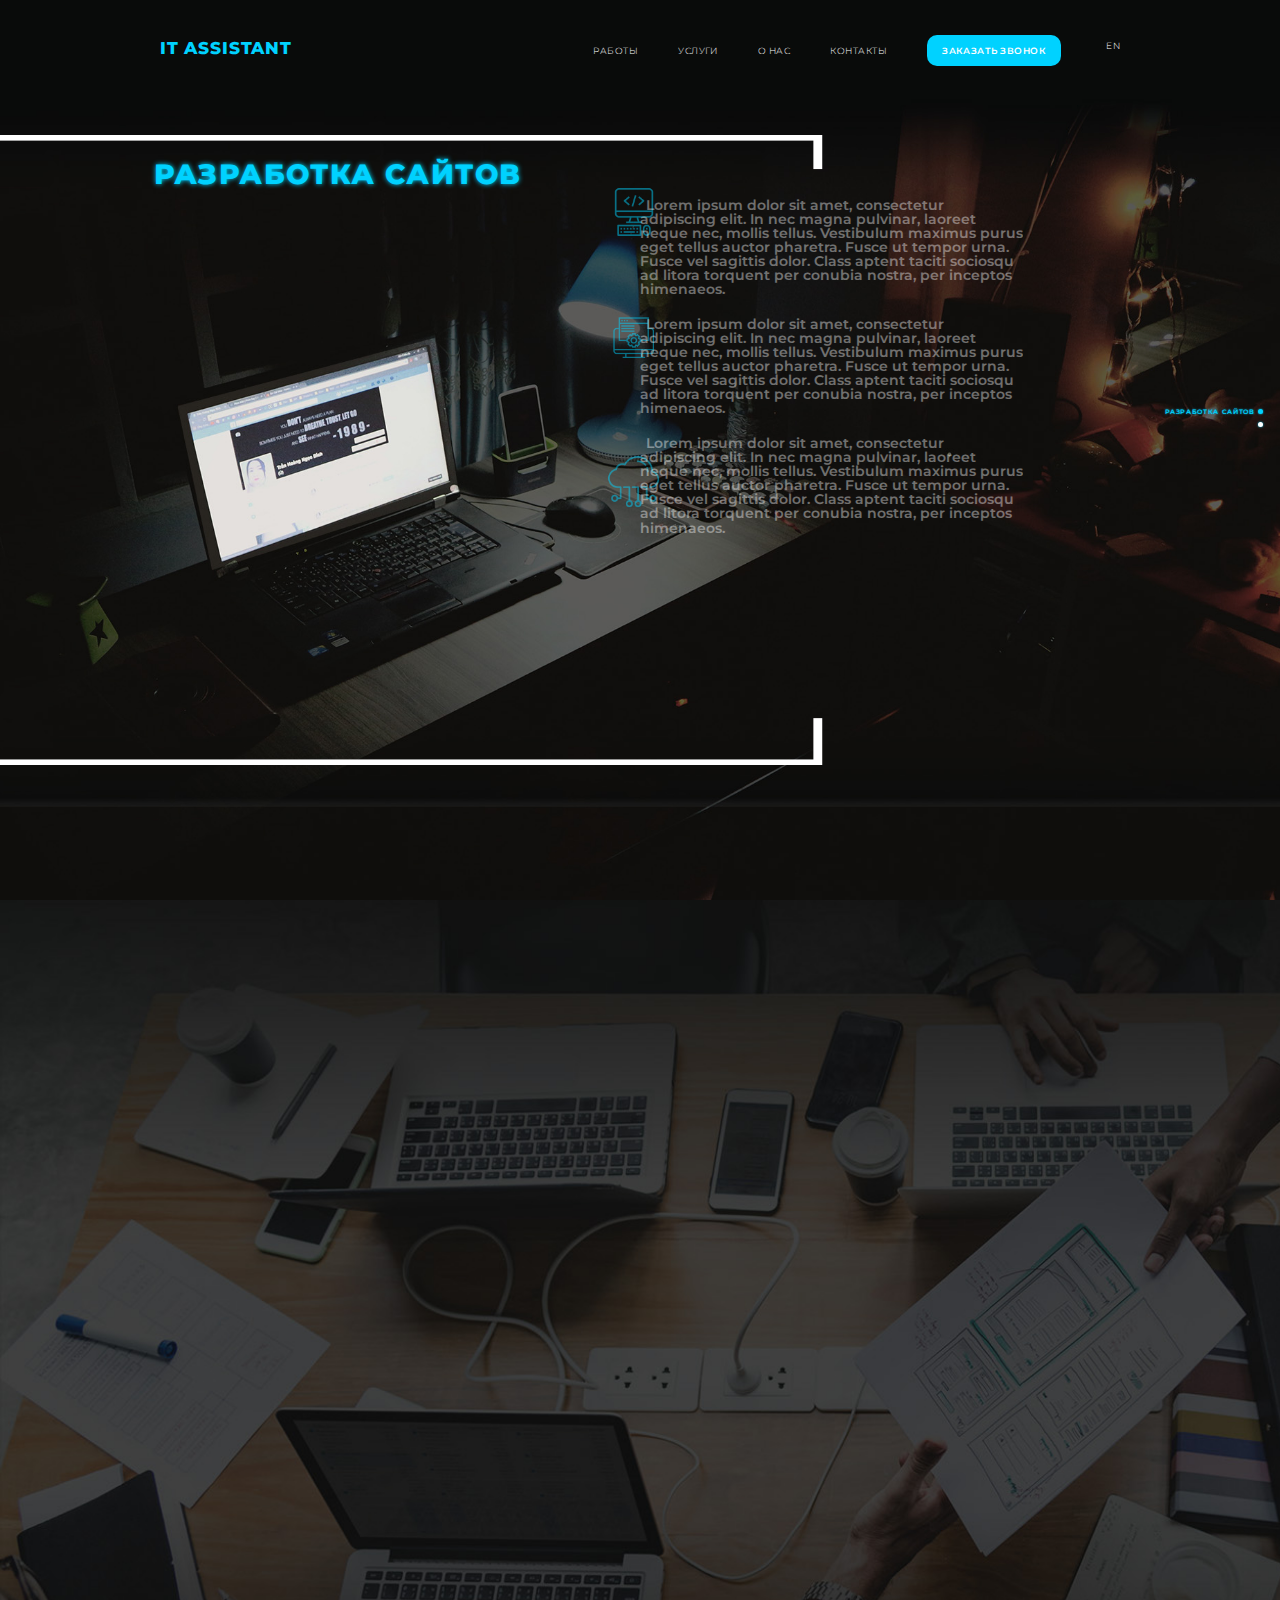
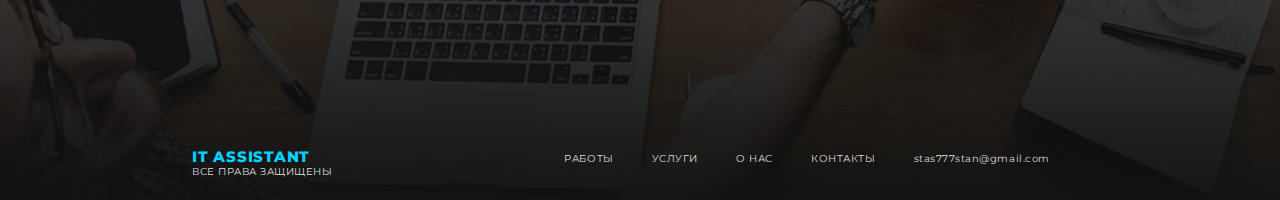
==== pages/service.html @ 9ede199c "Add files via upload" ====
<!DOCTYPE html>
<html lang="en">
<head>
	<meta charset="UTF-8">
	<title>IT ASSISTANT | УСЛУГИ</title>
	<link href="https://fonts.googleapis.com/css?family=Montserrat:300,400,600,800" rel="stylesheet">
	<link rel="stylesheet" href="https://use.fontawesome.com/releases/v5.6.3/css/all.css" integrity="sha384-UHRtZLI+pbxtHCWp1t77Bi1L4ZtiqrqD80Kn4Z8NTSRyMA2Fd33n5dQ8lWUE00s/" crossorigin="anonymous">
	<link rel="stylesheet" href="../css/reset.css">
	<link rel="stylesheet" href="../css/style.css">
	<link rel="stylesheet" href="../css/animate.css">
</head>
<body>
	<div id="fullpage" class="service-page">
		<div class="screen main-screen section wow slideInUp" data-wow-duration="1s">
		<header class="top-nav wow fadeInDown" data-wow-delay="1000ms">
			<a href="#" class="logo">
				<h1 class="title">IT ASSISTANT</h1>
			</a>
			<nav>
				<ul>
					<li><a href="#">РАБОТЫ</a></li>
					<li><a href="#" class="active">УСЛУГИ</a></li>
					<li><a href="#">О НАС</a></li>
					<li><a href="#">КОНТАКТЫ</a></li>
					<li><a href="#" class="button-call">ЗАКАЗАТЬ ЗВОНОК</a></li>
					<li><a class = "language-block" href="#">
						<i class="fas fa-language language"></i>
						<span class="language-label">EN</span>
					</a></li>
				</ul>
			</nav>
		</header>
		<img class="main-rectangle wow fadeIn" data-wow-delay="1500ms" data-wow-duration="2s" src="../img/service-liner.png" alt="">
			<h2 class="service wow fadeInRight" data-wow-duration="2s" data-wow-delay="2s">РАЗРАБОТКА САЙТОВ</h2>
				<img class="firstI wow fadeIn" data-wow-delay="2s" data-wow-duration="2s" src="../img/service-icon1.png" alt="">
				<img class="secondI wow fadeIn" data-wow-delay="2s" data-wow-duration="2s" src="../img/service-icon2.png" alt="">
				<img class="thirdI wow fadeIn" data-wow-delay="2s" data-wow-duration="2s" src="../img/service-icon3.png" alt="">
				<section class="catchphrase wow fadeInRight"  data-wow-duration="2s" data-wow-delay="3s">
				<p>
					Lorem ipsum dolor sit amet, consectetur adipiscing elit. In nec magna pulvinar, laoreet neque nec, mollis tellus. Vestibulum maximus purus eget tellus auctor pharetra. Fusce ut tempor urna. Fusce vel sagittis dolor. Class aptent taciti sociosqu ad litora torquent per conubia nostra, per inceptos himenaeos.
				</p>
				<p>Lorem ipsum dolor sit amet, consectetur adipiscing elit. In nec magna pulvinar, laoreet neque nec, mollis tellus. Vestibulum maximus purus eget tellus auctor pharetra. Fusce ut tempor urna. Fusce vel sagittis dolor. Class aptent taciti sociosqu ad litora torquent per conubia nostra, per inceptos himenaeos.</p>
				<p>
					Lorem ipsum dolor sit amet, consectetur adipiscing elit. In nec magna pulvinar, laoreet neque nec, mollis tellus. Vestibulum maximus purus eget tellus auctor pharetra. Fusce ut tempor urna. Fusce vel sagittis dolor. Class aptent taciti sociosqu ad litora torquent per conubia nostra, per inceptos himenaeos.
				</p>
				</section>
		<div class="trackers wow fadeInRight" data-wow-delay="4000ms">
			<div class="tracker"><span class="tlabel">РАЗРАБОТКА САЙТОВ</span><div class="elipse active"></div></div>
			<div class="elipse"></div>
		</div>
	</div>
	<div class="siteDev section">
		<div class="trackers wow fadeInRight" data-wow-delay="4000ms">
			<div class="elipse"></div>
			<div class="tracker"><span class="tlabel">РАЗРАБОТКА САЙТОВ ВКЛЮЧАЕТ В СЕБЯ</span><div class="elipse active"></div></div>
		</div>
		<span class="overlayer wow fadeIn"  data-wow-duration="2s" data-wow-delay="1s"><p>РЕАЛИЗАЦИЯ ИДЕИ</p></span>
		<h3 class="developing wow fadeInDown" data-wow-duration="2s" data-wow-delay="2.3s">РАЗРАБОТКА САЙТОВ<br>ВКЛЮЧАЕТ В СЕБЯ</h3>
		<div class="text-container" >
			<span class="firstArg">
				<div class="line wow fadeIn" data-wow-duration="2s" data-wow-delay="4s"></div>
				<img src="../img/service-mark.png" alt="" class="firstMark wow fadeInLeft" data-wow-duration="2s" data-wow-delay="2s">
				<h4 class="firstH wow fadeInLeft" data-wow-duration="2s" data-wow-delay="2s">УНИКАЛЬНЫЙ ДИЗАЙН</h4>
				<p class="textOne wow fadeInLeft" data-wow-duration="2s" data-wow-delay="2s">Lorem ipsum dolor sit amet, consectetur adipiscing elit. In nec magna pulvinar, laoreet neque nec, mollis tellus. Vestibulum maximus purus eget tellus auctor pharetra. Fusce ut tempor urna. Fusce vel sagittis dolor. Class aptent taciti sociosqu ad litora torquent per conubia nostra, per inceptos himenaeos.
				</p>
				<img src="../img/service-mark.png" alt="" class=" secondMark wow fadeInLeft" data-wow-duration="2s" data-wow-delay="2s">
				<h4 class="secondH wow fadeInLeft" data-wow-duration="2s" data-wow-delay="2s">ВЕРСТКА САЙТА</h4>
				<p class="textSecond wow fadeInLeft" data-wow-duration="2s" data-wow-delay="2s">
					Lorem ipsum dolor sit amet, consectetur adipiscing elit. In nec magna pulvinar, laoreet neque nec, mollis tellus. Vestibulum maximus purus eget tellus auctor pharetra. Fusce ut tempor urna. Fusce vel sagittis dolor. Class aptent taciti sociosqu ad litora torquent per conubia nostra, per inceptos himenaeos.
				</p>
				<img src="../img/service-mark.png" alt="" class=" thirdMark wow fadeInLeft" data-wow-duration="2s" data-wow-delay="2s">
				<h4 class="thirdH wow fadeInLeft" data-wow-duration="2s" data-wow-delay="2s">SEO-ПРОДВИЖЕНИЕ</h4>
				<p class="textThird wow fadeInLeft" data-wow-duration="2s" data-wow-delay="2s">
				Lorem ipsum dolor sit amet, consectetur adipiscing elit. In nec magna pulvinar, laoreet neque nec, mollis tellus. Vestibulum maximus purus eget tellus auctor pharetra. Fusce ut tempor urna. Fusce vel sagittis dolor. Class aptent taciti sociosqu ad litora torquent per conubia nostra, per inceptos himenaeos.</p>
			</span>
		</div>
		<footer class="bottom-nav">
		<a href="" class="logo">
			<span class="title">IT ASSISTANT</span>
			<span class="rights">ВСЕ ПРАВА ЗАЩИЩЕНЫ</span>
		</a>
		<ul>
			<li>РАБОТЫ</li>
			<li>УСЛУГИ</li>
			<li>О НАС</li>
			<li>КОНТАКТЫ</li>
			<li>stas777stan@gmail.com</li>
		</ul>
	</footer>
	</div>
	</div>

	<script src="https://cdnjs.cloudflare.com/ajax/libs/jquery/3.3.1/jquery.min.js"></script>
	<script src="https://cdnjs.cloudflare.com/ajax/libs/wow/1.1.2/wow.min.js"></script> 	
	<script src="../fullpage/fullpage.js"></script>
	<script>
	$(document).ready(function() {
		$('#fullpage').fullpage({
		scrollBar: true,
		});
	});
		new WOW().init();
	</script>
</body>
</html>
---- css/style.css ----
body{background-color:#101314;overflow:hidden!important}h2{font-size:1.8vw;font-weight:800;color:#00d2ff;text-transform:uppercase;letter-spacing:.05em;line-height:2vw;text-shadow:0 0 20px #00d2ff;text-align:center}h3{font-size:2.3vw;font-weight:800;color:#00d2ff}.screen{height:100vh;background-repeat:no-repeat;background-position:center center;background-size:cover}.main-screen{background-image:url(../img/screen1.jpg);position:relative}.top-nav{display:flex;justify-content:space-between;align-items:baseline;width:calc(75%);margin:auto;padding-top:40px}.top-nav .logo h1{color:#00d2ff;font-weight:800;font-size:1.3vw;letter-spacing:.05em}.top-nav nav{display:flex}.top-nav nav ul{display:flex}.top-nav nav ul li{margin-left:40px}.top-nav nav ul li a{color:#fff;font-size:.73vw;letter-spacing:.05em;font-weight:300;transition:all .4s ease-in-out}.top-nav nav ul li a:hover{color:#00d2ff;transition:all .4s ease-in-out}.top-nav nav ul li a .language{color:#00d2ff;font-size:1.5vw;margin-right:5px}.top-nav nav ul li .language-block{display:flex;align-items:center}.top-nav nav ul li .button-call{font-weight:600;padding:10px 15px;background:#00d2ff;border-radius:10px}.top-nav nav ul li .button-call:hover{color:#fff;box-shadow:0 0 5px #00d2ff;cursor:pointer;transition:all .4s ease-in-out}.main-rectangle{position:absolute;width:41.4vw;top:50%;left:55%;transform:translate(-50%,-50%);height:61.4vh}.info-section{width:60%;text-align:right;position:absolute;top:30%}.info-section .compny-name{font-size:4.68vw;font-weight:800;color:#00d2ff;letter-spacing:.05;margin-bottom:2.6vw}.info-section .catchphrase{font-size:2.08vw;font-weight:800;color:#fff;text-transform:uppercase;letter-spacing:.05;line-height:3.1vw;margin-bottom:2.6vw}.info-section .btn-project{font-size:1.3em;font-weight:800;color:#fff;text-transform:uppercase;letter-spacing:.05em;padding:1.3vw 3vw;background:#00d2ff;border-radius:10px;transition:all .4s ease-in-out}.info-section .btn-project:hover{box-shadow:0 0 5px #00d2ff;cursor:pointer;transition:all .4s ease-in-out}.trackers{display:flex;flex-direction:column;align-items:flex-end;position:absolute;top:45%;right:1%}.trackers .elipse{width:.4vw;height:.4vw;background:#fff;box-shadow:0 0 2px #01cbf6;border-radius:50%;margin:.3vw}.trackers .active{background:#00d2ff}.tracker{display:flex;align-items:baseline}.tracker .tlabel{color:#00d2ff;text-shadow:0 0 2px #01cbf6;font-size:.5vw;font-weight:600;letter-spacing:.05vw}.whysite-screen{position:relative}.whysite-screen h2{position:absolute;left:41%;top:2%}.whysite-screen .whysite-slider .slide1{width:100vw;height:100vh;background-repeat:no-repeat;background-position:center center;background-size:cover;background-image:url(../img/whysite1.jpg)}.whysite-screen .whysite-slider .slide1 section{position:absolute;top:50%;left:55%;transform:translateY(-50%)}.whysite-screen .whysite-slider .slide1 section .whysite-label{font-size:2vw;font-weight:800;letter-spacing:.05em;line-height:3.1vw;text-transform:uppercase}.whysite-screen .whysite-slider .slide1 section .blue{color:#00d2ff}.whysite-screen .whysite-slider .slide1 section .white{color:#fff}.whysite-screen .whysite-slider .slide1 section i{color:#fff;font-size:1.5vw;margin-right:1vw;transition:all .4s ease-in-out}.whysite-screen .whysite-slider .slide1 section i:hover{color:#00d2ff;transition:all .4s ease-in-out;cursor:pointer;text-shadow:0 0 5px #00d2ff}.whysite-screen .whysite-slider .slide1 .line{width:6vw;height:.36vw;background:#fff;position:absolute;left:47%;top:54%}.whysite-screen .whysite-slide{width:100vw;height:100vh;background-repeat:no-repeat;background-position:center center;background-size:cover;position:relative}.whysite-screen .info{color:#fff;font-weight:800;font-size:2vw;letter-spacing:.05em;line-height:3vw}.whysite-screen .fas{font-size:1.5vw}.whysite-screen .fas:hover{color:#00d2ff;cursor:pointer}.whysite-screen .slide1{background-image:url(../img/whysite1.jpg)}.whysite-screen .slide1 .info{position:absolute;left:55%;top:39%}.whysite-screen .slide1 .line{position:absolute;width:7.16vw;height:.39vw;background-color:#fff;left:47%;top:54%}.whysite-screen .slide2{background-image:url(../img/whysite2.jpg);display:none}.whysite-screen .slide2 .info{position:absolute;left:16%;top:39%}.whysite-screen .slide2 .line{position:absolute;width:22.5vw;height:.39vw;background-color:#fff;left:40%;top:48%}.whysite-screen .slide3{background-image:url(../img/whysite3.jpg);display:none}.whysite-screen .slide3 .info{position:absolute;left:45%;top:45%}.whysite-screen .slide3 .line{position:absolute;width:20vw;height:.39vw;background-color:#fff;left:23.4%;top:48%}.whysite-screen .slide4{background-image:url(../img/whysite4.jpg);display:none}.whysite-screen .slide4 .info{position:absolute;left:13%;top:28%}.whysite-screen .slide4 .line{position:absolute;width:22.5vw;height:.39vw;background-color:#fff;left:35%;top:47%}.whysite-screen .slide5{background-image:url(../img/whysite5.jpg);display:none}.whysite-screen .slide5 .info{position:absolute;left:37.3%;top:33%}.whysite-screen .slide5 .line{position:absolute;width:22.5vw;height:.39vw;background-color:#fff;left:13%;top:41%}.whysite-screen .slide6{background-image:url(../img/whysite6.jpg);display:none}.whysite-screen .slide6 .info{position:absolute;left:13%;top:29%}.whysite-screen .slide6 .line{position:absolute;width:22.5vw;height:.39vw;background-color:#fff;left:32%;top:37%}.whysite-screen .slide7{background-image:url(../img/whysite7.jpg);display:none}.whysite-screen .slide7 .info{position:absolute;left:60%;top:33%}.whysite-screen .slide7 .line{position:absolute;width:4.5vw;height:.39vw;-moz-transform:skewX(15deg);-webkit-transform:skewX(15deg);transform:skewX(15deg);background-color:#fff;left:54%;top:41%}.whysite-screen .slide8{background-image:url(../img/whysite8.jpg);display:none}.whysite-screen .slide8 .info{position:absolute;left:12.5%;top:29%}.whysite-screen .slide8 .line{position:absolute;width:16.5vw;height:.39vw;background-color:#fff;left:41%;top:37%}.whysite-screen .slide9{background-image:url(../img/whysite9.jpg);display:none}.whysite-screen .slide9 .info{position:absolute;left:27.5%;top:34%}.service-screen{background-image:url(../img/screen3.jpg);position:relative}.service-screen h2{padding-top:1vw}.service-screen .arrows{position:absolute;left:40%;top:78%;color:#fff;font-size:1.2vw}.service-screen .arrows i{margin-right:.8vw}.service-screen .arrows i:hover{color:#00d2ff;cursor:pointer}.service-screen .service-img{width:39.84vw;height:23.44vw;position:absolute;top:40%;left:45%}.service-screen .title{display:flex}.service-screen .title img{margin-right:1vw;width:2.5vw;height:2.5vw}.service-screen p{margin-top:1.5vw;font-size:.8vw;text-transform:uppercase;color:#fff;letter-spacing:.025em;line-height:1.5vw}.service-screen .line{width:12vw;height:.25vw;background-color:#00d2ff;position:absolute;top:32%}.service-screen .serinfo{position:absolute;left:13%;top:30%}.service-screen .serinfo a{font-size:.8vw;font-weight:800;color:#fff;background-color:#00d2ff;padding:.7vw .8vw;border-radius:5px}.service-screen .service-info2{display:none}.service-screen .service-info3{display:none}.service-screen .service-info4{display:none}.service-screen .service-info5{display:none}.service-screen .service-info6{display:none}.service-screen .service-info7{display:none}.whywe-screen{background-image:url(../img/screen4.jpg);position:relative}.whywe-screen h2{padding-top:1vw}.whywe-screen h4{font-size:1.2vw;font-weight:800;color:#00d2ff;line-height:1.8vw;margin-bottom:1vw}.whywe-screen p{font-size:1vw;color:#fff;line-height:1.2vw;width:33vw;text-align:justify}.whywe-screen .title{display:flex;align-items:center}.whywe-screen .title img{width:8vw;height:8vw}.whywe-screen .title2{margin:-.7vw}.whywe-screen .title2 img{width:9vw;height:9vw}.whywe-screen .section1{display:flex;margin-top:5vw;margin-bottom:2vw}.whywe-screen .section1 section{margin-left:10vw}.whywe-screen .section2{display:flex}.whywe-screen .section2 section{margin-left:10vw}.callback-screen{background-image:url(../img/screen5.jpg);position:relative}.callback-screen h2{padding-top:1vw}.callback-screen .rectangle{position:absolute;width:68vw;height:29.05vw;top:15%;left:-1%}form{position:absolute;left:15%;top:26%;display:flex;justify-content:space-between;width:57vw}form .radio-block{display:flex;margin-bottom:3vw}form label{color:#fff;font-size:.9vw;display:flex}form label i.icon{font-size:1vw;color:#fff;margin:0 1vw}form label input[type=text]{width:20vw;font-size:.9vw;background-color:rgba(0,0,0,0);color:#dedede;border:none}form label input[type=text]::placeholder{color:#dedede}form label input[type=radio]{display:none}form label select{width:20vw;font-size:.9vw;background-color:rgba(0,0,0,0);color:#fff;border:none}form label select option{background-color:#000}form label i.radio{display:inline-block;width:.8vw;height:.8vw;border:.05vw solid #fff;border-radius:50%;position:relative;margin:0 .25vw}form label i.radio:before{content:'';position:absolute;left:.15vw;top:.15vw;right:.15vw;bottom:.15vw;background-color:#00d2ff;border-radius:50%;box-shadow:0 0 1px #00d2ff;transform:scale(0);transition:.4s}form label input[type=radio]:checked+i.radio:before{transform:scale(1)}form label input[type=radio]:checked+i.radio{border:.05vw solid #00d2ff;box-shadow:0 0 2px #00d2ff}form .line{margin:.7vw 0 3vw 0;width:25vw;height:.075vw;background-color:#fff}form #form-btn{width:25vw;font-size:.7vw;font-weight:800;color:#fff;background-color:#00d2ff;border:none;border-radius:5px;padding:.75vw 1.2vw;box-shadow:0 0 5px #00d2ff}.company-block{transition:all .4s ease-in-out;display:none}.checked{display:none;width:50vw;top:26%;width:65%;position:absolute;text-align:right}.checked:hover{cursor:pointer}.checked .text1{display:block;font-size:2.5vw;color:#00d2ff;font-weight:800;letter-spacing:.05em;margin-bottom:1vw}.checked .text2{display:block;font-size:1.25vw;color:#fff;font-weight:800;letter-spacing:.05em}.checked .text3{display:block;font-size:1vw;color:#dedede;font-weight:400}.checked img{width:8.925vw;height:7.5vw;margin-top:1.25vw;margin-bottom:1.25vw}.private-message{position:absolute;left:15%;top:81%}.private-message i{color:#fff;font-size:1vw;margin-right:.5vw}.private-message .text{color:#dedede;font-size:.75vw}.bottom-nav{position:absolute;bottom:0;left:15%;right:15%;height:4vw;display:flex;align-items:baseline;justify-content:space-between}.bottom-nav .logo .title{display:block;color:#00d2ff;font-weight:800;font-size:1.2vw;letter-spacing:.05em;margin-bottom:.25vw}.bottom-nav .logo .rights{display:block;color:#dedede;font-size:.8vw;letter-spacing:.05em}.bottom-nav ul{display:flex}.bottom-nav ul li{color:#dedede;font-size:.8vw;margin-right:3vw;letter-spacing:.05em;transition:all .4s ease-in-out}.bottom-nav ul li:hover{color:#00d2ff;cursor:pointer;transition:all .4s ease-in-out}.service-page .screen{height:100vh;background-repeat:no-repeat;background-position:center center;background-size:cover}.service-page .main-screen{background-image:url(../img/service-screen1.jpg);position:relative}.service-page .main-rectangle{position:absolute;width:128.4vw;top:50%;left:0;height:70vh}.service-page .service{text-shadow:0 0 5px #00d2ff;position:absolute;left:12%;top:18%;font-size:2.2vw;font-weight:800;color:#00d2ff;letter-spacing:.05;margin-bottom:2.6vw}.service-page .catchphrase{max-width:30%;position:absolute;top:22%;left:50%;font-size:1.08vw;font-weight:600;color:#fff;letter-spacing:.05}.service-page .catchphrase p{opacity:.4;text-indent:.5vw;line-height:1.1vw;margin-bottom:1.6vw}.service-page .firstI{width:5vw;height:5vw;position:absolute;top:20%;left:47%}.service-page .secondI{width:5vw;height:5vw;position:absolute;top:34%;left:47%}.service-page .thirdI{width:5vw;height:5vw;position:absolute;top:50%;left:47%}.service-page .siteDev{background:url(../img/service-screen2.jpg);background-size:cover;position:relative}.service-page .developing{text-align:center;text-shadow:0 0 7px #00d2ff;position:absolute;left:38%;top:3%;font-size:2.2vw;font-weight:800;color:#00d2ff;letter-spacing:.05;margin-bottom:2.6vw}.service-page .overlayer{text-align:center;position:absolute;left:35%;top:4%;font-size:3.2vw;font-weight:800;color:#fff;letter-spacing:.05;margin-bottom:2.6vw}.service-page .overlayer p{opacity:.2}.service-page .text-container{display:flex;flex-direction:column}.service-page .text-container .firstArg p{color:rgba(255,255,255,.5)}.service-page .text-container .firstArg .line{position:absolute;width:.5vw;height:30vw;background-color:#00d2ff;left:20%;top:22%}.service-page .text-container .firstArg .firstMark{width:3vw;height:3vw;position:absolute;left:24%;top:28%}.service-page .text-container .firstArg .firstH{color:#00d2ff;font-weight:800;font-size:1.6vw;letter-spacing:.05em;position:absolute;left:29%;top:29.5%}.service-page .text-container .firstArg .textOne{width:50%;color:rgba(255,255,255,.5);position:absolute;left:29%;top:33%;font-size:1.08vw;font-weight:600;letter-spacing:.05;line-height:1.1vw;margin-bottom:1.6vw;margin-top:1vw}.service-page .text-container .firstArg .secondMark{width:3vw;height:3vw;position:absolute;left:24%;top:46%}.service-page .text-container .firstArg .secondH{color:#00d2ff;font-weight:800;font-size:1.6vw;letter-spacing:.05em;position:absolute;left:29%;top:47.5%}.service-page .text-container .firstArg .textSecond{width:50%;color:rgba(255,255,255,.5);position:absolute;left:29%;top:51%;font-size:1.08vw;font-weight:600;letter-spacing:.05;line-height:1.1vw;margin-bottom:1.6vw;margin-top:1vw}.service-page .text-container .thirdMark{width:3vw;height:3vw;position:absolute;left:24%;top:65%}.service-page .text-container .thirdH{color:#00d2ff;font-weight:800;font-size:1.6vw;letter-spacing:.05em;position:absolute;left:29%;top:66.5%}.service-page .text-container .textThird{width:50%;color:rgba(255,255,255,.5);position:absolute;left:29%;top:70%;font-size:1.08vw;font-weight:600;letter-spacing:.05;line-height:1.1vw;margin-bottom:1.6vw;margin-top:1vw}body#work{overflow-x:hidden;overflow-y:scroll!important}body#work .main-screen{background-image:url(../img/work-screen1.jpg);position:relative}body#work .main-rectangle{position:absolute;width:70.4vw;top:36%;left:0;transform:translate(-10%,-40%);height:65vh}body#work .work{text-shadow:0 0 7px #00d2ff;position:absolute;left:12%;top:15%;font-size:2.2vw;font-weight:800;color:#00d2ff;letter-spacing:.05;margin-bottom:2.6vw}body#work .landing{font-size:1.7vw;font-weight:800;letter-spacing:.05;margin-bottom:2.6vw;color:#fff;position:absolute;top:22%;left:12%}body#work .catchphrase{max-width:40%;position:absolute;top:32%;left:12%;letter-spacing:12%;font-size:1.08vw;font-weight:600;color:#fff;letter-spacing:.05}body#work .catchphrase p{opacity:.4;line-height:1.1vw;margin-bottom:1.6vw}body#work .subheads{position:absolute;top:30%;left:65%}body#work .subheads p{font-size:1.3vw;font-weight:800;letter-spacing:.05;margin-bottom:2.6vw;color:#00d2ff}body#work .firstPic{position:absolute;width:50vw;top:90%;left:25%;height:100vh;box-shadow:0 0 20px #01cbf6;margin-bottom:2vw}
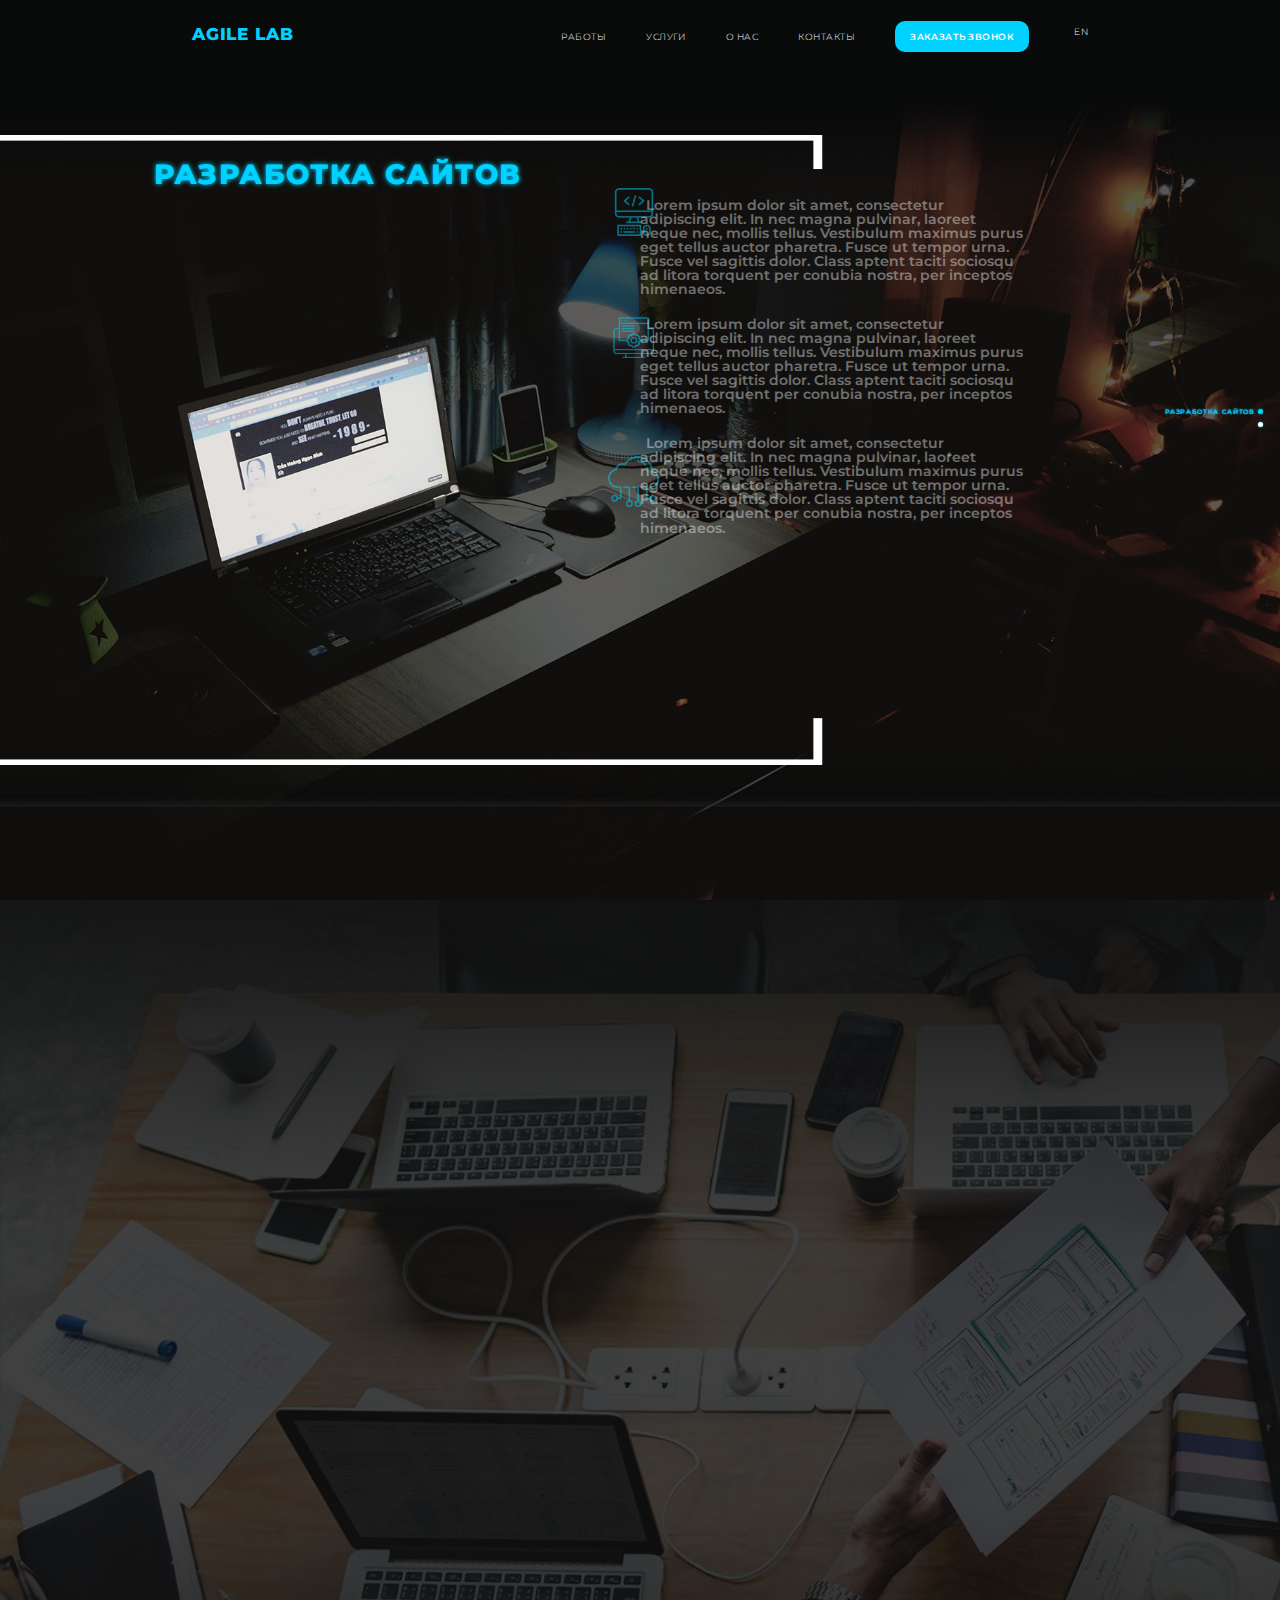
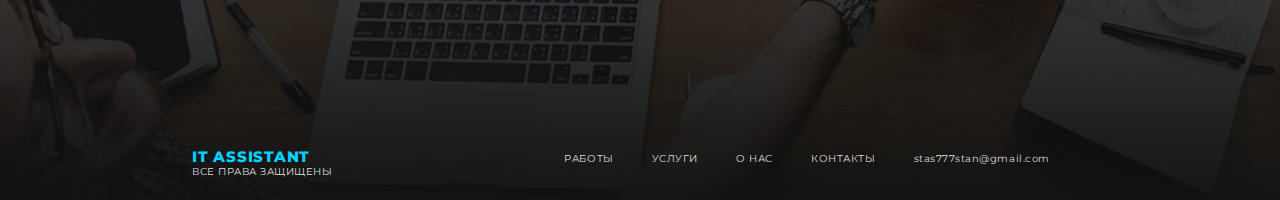
==== commit 1dbd91f2: "Add files via upload" ====
--- a/pages/service.html
+++ b/pages/service.html
@@ -2,20 +2,22 @@
 <html lang="en">
 <head>
 	<meta charset="UTF-8">
-	<title>IT ASSISTANT | УСЛУГИ</title>
+	<title>AGILE LAB | УСЛУГИ</title>
 	<link href="https://fonts.googleapis.com/css?family=Montserrat:300,400,600,800" rel="stylesheet">
 	<link rel="stylesheet" href="https://use.fontawesome.com/releases/v5.6.3/css/all.css" integrity="sha384-UHRtZLI+pbxtHCWp1t77Bi1L4ZtiqrqD80Kn4Z8NTSRyMA2Fd33n5dQ8lWUE00s/" crossorigin="anonymous">
 	<link rel="stylesheet" href="../css/reset.css">
 	<link rel="stylesheet" href="../css/style.css">
 	<link rel="stylesheet" href="../css/animate.css">
+	<link rel="stylesheet" href="../css/servicemedia.css">
 </head>
 <body>
 	<div id="fullpage" class="service-page">
 		<div class="screen main-screen section wow slideInUp" data-wow-duration="1s">
 		<header class="top-nav wow fadeInDown" data-wow-delay="1000ms">
 			<a href="#" class="logo">
-				<h1 class="title">IT ASSISTANT</h1>
+				<h1 class="title">AGILE LAB</h1>
 			</a>
+			<a class="main-item right-bars fas fa-bars" href="javascript:void(0);" tabindex="1" ></a> 
 			<nav>
 				<ul>
 					<li><a href="#">РАБОТЫ</a></li>
--- a/css/style.css
+++ b/css/style.css
@@ -1 +1 @@
-body{background-color:#101314;overflow:hidden!important}h2{font-size:1.8vw;font-weight:800;color:#00d2ff;text-transform:uppercase;letter-spacing:.05em;line-height:2vw;text-shadow:0 0 20px #00d2ff;text-align:center}h3{font-size:2.3vw;font-weight:800;color:#00d2ff}.screen{height:100vh;background-repeat:no-repeat;background-position:center center;background-size:cover}.main-screen{background-image:url(../img/screen1.jpg);position:relative}.top-nav{display:flex;justify-content:space-between;align-items:baseline;width:calc(75%);margin:auto;padding-top:40px}.top-nav .logo h1{color:#00d2ff;font-weight:800;font-size:1.3vw;letter-spacing:.05em}.top-nav nav{display:flex}.top-nav nav ul{display:flex}.top-nav nav ul li{margin-left:40px}.top-nav nav ul li a{color:#fff;font-size:.73vw;letter-spacing:.05em;font-weight:300;transition:all .4s ease-in-out}.top-nav nav ul li a:hover{color:#00d2ff;transition:all .4s ease-in-out}.top-nav nav ul li a .language{color:#00d2ff;font-size:1.5vw;margin-right:5px}.top-nav nav ul li .language-block{display:flex;align-items:center}.top-nav nav ul li .button-call{font-weight:600;padding:10px 15px;background:#00d2ff;border-radius:10px}.top-nav nav ul li .button-call:hover{color:#fff;box-shadow:0 0 5px #00d2ff;cursor:pointer;transition:all .4s ease-in-out}.main-rectangle{position:absolute;width:41.4vw;top:50%;left:55%;transform:translate(-50%,-50%);height:61.4vh}.info-section{width:60%;text-align:right;position:absolute;top:30%}.info-section .compny-name{font-size:4.68vw;font-weight:800;color:#00d2ff;letter-spacing:.05;margin-bottom:2.6vw}.info-section .catchphrase{font-size:2.08vw;font-weight:800;color:#fff;text-transform:uppercase;letter-spacing:.05;line-height:3.1vw;margin-bottom:2.6vw}.info-section .btn-project{font-size:1.3em;font-weight:800;color:#fff;text-transform:uppercase;letter-spacing:.05em;padding:1.3vw 3vw;background:#00d2ff;border-radius:10px;transition:all .4s ease-in-out}.info-section .btn-project:hover{box-shadow:0 0 5px #00d2ff;cursor:pointer;transition:all .4s ease-in-out}.trackers{display:flex;flex-direction:column;align-items:flex-end;position:absolute;top:45%;right:1%}.trackers .elipse{width:.4vw;height:.4vw;background:#fff;box-shadow:0 0 2px #01cbf6;border-radius:50%;margin:.3vw}.trackers .active{background:#00d2ff}.tracker{display:flex;align-items:baseline}.tracker .tlabel{color:#00d2ff;text-shadow:0 0 2px #01cbf6;font-size:.5vw;font-weight:600;letter-spacing:.05vw}.whysite-screen{position:relative}.whysite-screen h2{position:absolute;left:41%;top:2%}.whysite-screen .whysite-slider .slide1{width:100vw;height:100vh;background-repeat:no-repeat;background-position:center center;background-size:cover;background-image:url(../img/whysite1.jpg)}.whysite-screen .whysite-slider .slide1 section{position:absolute;top:50%;left:55%;transform:translateY(-50%)}.whysite-screen .whysite-slider .slide1 section .whysite-label{font-size:2vw;font-weight:800;letter-spacing:.05em;line-height:3.1vw;text-transform:uppercase}.whysite-screen .whysite-slider .slide1 section .blue{color:#00d2ff}.whysite-screen .whysite-slider .slide1 section .white{color:#fff}.whysite-screen .whysite-slider .slide1 section i{color:#fff;font-size:1.5vw;margin-right:1vw;transition:all .4s ease-in-out}.whysite-screen .whysite-slider .slide1 section i:hover{color:#00d2ff;transition:all .4s ease-in-out;cursor:pointer;text-shadow:0 0 5px #00d2ff}.whysite-screen .whysite-slider .slide1 .line{width:6vw;height:.36vw;background:#fff;position:absolute;left:47%;top:54%}.whysite-screen .whysite-slide{width:100vw;height:100vh;background-repeat:no-repeat;background-position:center center;background-size:cover;position:relative}.whysite-screen .info{color:#fff;font-weight:800;font-size:2vw;letter-spacing:.05em;line-height:3vw}.whysite-screen .fas{font-size:1.5vw}.whysite-screen .fas:hover{color:#00d2ff;cursor:pointer}.whysite-screen .slide1{background-image:url(../img/whysite1.jpg)}.whysite-screen .slide1 .info{position:absolute;left:55%;top:39%}.whysite-screen .slide1 .line{position:absolute;width:7.16vw;height:.39vw;background-color:#fff;left:47%;top:54%}.whysite-screen .slide2{background-image:url(../img/whysite2.jpg);display:none}.whysite-screen .slide2 .info{position:absolute;left:16%;top:39%}.whysite-screen .slide2 .line{position:absolute;width:22.5vw;height:.39vw;background-color:#fff;left:40%;top:48%}.whysite-screen .slide3{background-image:url(../img/whysite3.jpg);display:none}.whysite-screen .slide3 .info{position:absolute;left:45%;top:45%}.whysite-screen .slide3 .line{position:absolute;width:20vw;height:.39vw;background-color:#fff;left:23.4%;top:48%}.whysite-screen .slide4{background-image:url(../img/whysite4.jpg);display:none}.whysite-screen .slide4 .info{position:absolute;left:13%;top:28%}.whysite-screen .slide4 .line{position:absolute;width:22.5vw;height:.39vw;background-color:#fff;left:35%;top:47%}.whysite-screen .slide5{background-image:url(../img/whysite5.jpg);display:none}.whysite-screen .slide5 .info{position:absolute;left:37.3%;top:33%}.whysite-screen .slide5 .line{position:absolute;width:22.5vw;height:.39vw;background-color:#fff;left:13%;top:41%}.whysite-screen .slide6{background-image:url(../img/whysite6.jpg);display:none}.whysite-screen .slide6 .info{position:absolute;left:13%;top:29%}.whysite-screen .slide6 .line{position:absolute;width:22.5vw;height:.39vw;background-color:#fff;left:32%;top:37%}.whysite-screen .slide7{background-image:url(../img/whysite7.jpg);display:none}.whysite-screen .slide7 .info{position:absolute;left:60%;top:33%}.whysite-screen .slide7 .line{position:absolute;width:4.5vw;height:.39vw;-moz-transform:skewX(15deg);-webkit-transform:skewX(15deg);transform:skewX(15deg);background-color:#fff;left:54%;top:41%}.whysite-screen .slide8{background-image:url(../img/whysite8.jpg);display:none}.whysite-screen .slide8 .info{position:absolute;left:12.5%;top:29%}.whysite-screen .slide8 .line{position:absolute;width:16.5vw;height:.39vw;background-color:#fff;left:41%;top:37%}.whysite-screen .slide9{background-image:url(../img/whysite9.jpg);display:none}.whysite-screen .slide9 .info{position:absolute;left:27.5%;top:34%}.service-screen{background-image:url(../img/screen3.jpg);position:relative}.service-screen h2{padding-top:1vw}.service-screen .arrows{position:absolute;left:40%;top:78%;color:#fff;font-size:1.2vw}.service-screen .arrows i{margin-right:.8vw}.service-screen .arrows i:hover{color:#00d2ff;cursor:pointer}.service-screen .service-img{width:39.84vw;height:23.44vw;position:absolute;top:40%;left:45%}.service-screen .title{display:flex}.service-screen .title img{margin-right:1vw;width:2.5vw;height:2.5vw}.service-screen p{margin-top:1.5vw;font-size:.8vw;text-transform:uppercase;color:#fff;letter-spacing:.025em;line-height:1.5vw}.service-screen .line{width:12vw;height:.25vw;background-color:#00d2ff;position:absolute;top:32%}.service-screen .serinfo{position:absolute;left:13%;top:30%}.service-screen .serinfo a{font-size:.8vw;font-weight:800;color:#fff;background-color:#00d2ff;padding:.7vw .8vw;border-radius:5px}.service-screen .service-info2{display:none}.service-screen .service-info3{display:none}.service-screen .service-info4{display:none}.service-screen .service-info5{display:none}.service-screen .service-info6{display:none}.service-screen .service-info7{display:none}.whywe-screen{background-image:url(../img/screen4.jpg);position:relative}.whywe-screen h2{padding-top:1vw}.whywe-screen h4{font-size:1.2vw;font-weight:800;color:#00d2ff;line-height:1.8vw;margin-bottom:1vw}.whywe-screen p{font-size:1vw;color:#fff;line-height:1.2vw;width:33vw;text-align:justify}.whywe-screen .title{display:flex;align-items:center}.whywe-screen .title img{width:8vw;height:8vw}.whywe-screen .title2{margin:-.7vw}.whywe-screen .title2 img{width:9vw;height:9vw}.whywe-screen .section1{display:flex;margin-top:5vw;margin-bottom:2vw}.whywe-screen .section1 section{margin-left:10vw}.whywe-screen .section2{display:flex}.whywe-screen .section2 section{margin-left:10vw}.callback-screen{background-image:url(../img/screen5.jpg);position:relative}.callback-screen h2{padding-top:1vw}.callback-screen .rectangle{position:absolute;width:68vw;height:29.05vw;top:15%;left:-1%}form{position:absolute;left:15%;top:26%;display:flex;justify-content:space-between;width:57vw}form .radio-block{display:flex;margin-bottom:3vw}form label{color:#fff;font-size:.9vw;display:flex}form label i.icon{font-size:1vw;color:#fff;margin:0 1vw}form label input[type=text]{width:20vw;font-size:.9vw;background-color:rgba(0,0,0,0);color:#dedede;border:none}form label input[type=text]::placeholder{color:#dedede}form label input[type=radio]{display:none}form label select{width:20vw;font-size:.9vw;background-color:rgba(0,0,0,0);color:#fff;border:none}form label select option{background-color:#000}form label i.radio{display:inline-block;width:.8vw;height:.8vw;border:.05vw solid #fff;border-radius:50%;position:relative;margin:0 .25vw}form label i.radio:before{content:'';position:absolute;left:.15vw;top:.15vw;right:.15vw;bottom:.15vw;background-color:#00d2ff;border-radius:50%;box-shadow:0 0 1px #00d2ff;transform:scale(0);transition:.4s}form label input[type=radio]:checked+i.radio:before{transform:scale(1)}form label input[type=radio]:checked+i.radio{border:.05vw solid #00d2ff;box-shadow:0 0 2px #00d2ff}form .line{margin:.7vw 0 3vw 0;width:25vw;height:.075vw;background-color:#fff}form #form-btn{width:25vw;font-size:.7vw;font-weight:800;color:#fff;background-color:#00d2ff;border:none;border-radius:5px;padding:.75vw 1.2vw;box-shadow:0 0 5px #00d2ff}.company-block{transition:all .4s ease-in-out;display:none}.checked{display:none;width:50vw;top:26%;width:65%;position:absolute;text-align:right}.checked:hover{cursor:pointer}.checked .text1{display:block;font-size:2.5vw;color:#00d2ff;font-weight:800;letter-spacing:.05em;margin-bottom:1vw}.checked .text2{display:block;font-size:1.25vw;color:#fff;font-weight:800;letter-spacing:.05em}.checked .text3{display:block;font-size:1vw;color:#dedede;font-weight:400}.checked img{width:8.925vw;height:7.5vw;margin-top:1.25vw;margin-bottom:1.25vw}.private-message{position:absolute;left:15%;top:81%}.private-message i{color:#fff;font-size:1vw;margin-right:.5vw}.private-message .text{color:#dedede;font-size:.75vw}.bottom-nav{position:absolute;bottom:0;left:15%;right:15%;height:4vw;display:flex;align-items:baseline;justify-content:space-between}.bottom-nav .logo .title{display:block;color:#00d2ff;font-weight:800;font-size:1.2vw;letter-spacing:.05em;margin-bottom:.25vw}.bottom-nav .logo .rights{display:block;color:#dedede;font-size:.8vw;letter-spacing:.05em}.bottom-nav ul{display:flex}.bottom-nav ul li{color:#dedede;font-size:.8vw;margin-right:3vw;letter-spacing:.05em;transition:all .4s ease-in-out}.bottom-nav ul li:hover{color:#00d2ff;cursor:pointer;transition:all .4s ease-in-out}.service-page .screen{height:100vh;background-repeat:no-repeat;background-position:center center;background-size:cover}.service-page .main-screen{background-image:url(../img/service-screen1.jpg);position:relative}.service-page .main-rectangle{position:absolute;width:128.4vw;top:50%;left:0;height:70vh}.service-page .service{text-shadow:0 0 5px #00d2ff;position:absolute;left:12%;top:18%;font-size:2.2vw;font-weight:800;color:#00d2ff;letter-spacing:.05;margin-bottom:2.6vw}.service-page .catchphrase{max-width:30%;position:absolute;top:22%;left:50%;font-size:1.08vw;font-weight:600;color:#fff;letter-spacing:.05}.service-page .catchphrase p{opacity:.4;text-indent:.5vw;line-height:1.1vw;margin-bottom:1.6vw}.service-page .firstI{width:5vw;height:5vw;position:absolute;top:20%;left:47%}.service-page .secondI{width:5vw;height:5vw;position:absolute;top:34%;left:47%}.service-page .thirdI{width:5vw;height:5vw;position:absolute;top:50%;left:47%}.service-page .siteDev{background:url(../img/service-screen2.jpg);background-size:cover;position:relative}.service-page .developing{text-align:center;text-shadow:0 0 7px #00d2ff;position:absolute;left:38%;top:3%;font-size:2.2vw;font-weight:800;color:#00d2ff;letter-spacing:.05;margin-bottom:2.6vw}.service-page .overlayer{text-align:center;position:absolute;left:35%;top:4%;font-size:3.2vw;font-weight:800;color:#fff;letter-spacing:.05;margin-bottom:2.6vw}.service-page .overlayer p{opacity:.2}.service-page .text-container{display:flex;flex-direction:column}.service-page .text-container .firstArg p{color:rgba(255,255,255,.5)}.service-page .text-container .firstArg .line{position:absolute;width:.5vw;height:30vw;background-color:#00d2ff;left:20%;top:22%}.service-page .text-container .firstArg .firstMark{width:3vw;height:3vw;position:absolute;left:24%;top:28%}.service-page .text-container .firstArg .firstH{color:#00d2ff;font-weight:800;font-size:1.6vw;letter-spacing:.05em;position:absolute;left:29%;top:29.5%}.service-page .text-container .firstArg .textOne{width:50%;color:rgba(255,255,255,.5);position:absolute;left:29%;top:33%;font-size:1.08vw;font-weight:600;letter-spacing:.05;line-height:1.1vw;margin-bottom:1.6vw;margin-top:1vw}.service-page .text-container .firstArg .secondMark{width:3vw;height:3vw;position:absolute;left:24%;top:46%}.service-page .text-container .firstArg .secondH{color:#00d2ff;font-weight:800;font-size:1.6vw;letter-spacing:.05em;position:absolute;left:29%;top:47.5%}.service-page .text-container .firstArg .textSecond{width:50%;color:rgba(255,255,255,.5);position:absolute;left:29%;top:51%;font-size:1.08vw;font-weight:600;letter-spacing:.05;line-height:1.1vw;margin-bottom:1.6vw;margin-top:1vw}.service-page .text-container .thirdMark{width:3vw;height:3vw;position:absolute;left:24%;top:65%}.service-page .text-container .thirdH{color:#00d2ff;font-weight:800;font-size:1.6vw;letter-spacing:.05em;position:absolute;left:29%;top:66.5%}.service-page .text-container .textThird{width:50%;color:rgba(255,255,255,.5);position:absolute;left:29%;top:70%;font-size:1.08vw;font-weight:600;letter-spacing:.05;line-height:1.1vw;margin-bottom:1.6vw;margin-top:1vw}body#work{overflow-x:hidden;overflow-y:scroll!important}body#work .main-screen{background-image:url(../img/work-screen1.jpg);position:relative}body#work .main-rectangle{position:absolute;width:70.4vw;top:36%;left:0;transform:translate(-10%,-40%);height:65vh}body#work .work{text-shadow:0 0 7px #00d2ff;position:absolute;left:12%;top:15%;font-size:2.2vw;font-weight:800;color:#00d2ff;letter-spacing:.05;margin-bottom:2.6vw}body#work .landing{font-size:1.7vw;font-weight:800;letter-spacing:.05;margin-bottom:2.6vw;color:#fff;position:absolute;top:22%;left:12%}body#work .catchphrase{max-width:40%;position:absolute;top:32%;left:12%;letter-spacing:12%;font-size:1.08vw;font-weight:600;color:#fff;letter-spacing:.05}body#work .catchphrase p{opacity:.4;line-height:1.1vw;margin-bottom:1.6vw}body#work .subheads{position:absolute;top:30%;left:65%}body#work .subheads p{font-size:1.3vw;font-weight:800;letter-spacing:.05;margin-bottom:2.6vw;color:#00d2ff}body#work .firstPic{position:absolute;width:50vw;top:90%;left:25%;height:100vh;box-shadow:0 0 20px #01cbf6;margin-bottom:2vw}+body{background-color:#101314;overflow:hidden!important}h2{font-size:1.8vw;font-weight:800;color:#00d2ff;text-transform:uppercase;letter-spacing:.05em;line-height:2vw;text-shadow:0 0 20px #00d2ff;text-align:center}.dropmenu{display:none}h3{font-size:2.3vw;font-weight:800;color:#00d2ff}.screen{height:100vh;background-repeat:no-repeat;background-position:center center;background-size:cover}.main-screen{background-image:url(../img/screen1.jpg);position:relative}.top-nav{display:flex;justify-content:space-between;align-items:baseline;width:70vw;margin:auto;padding-top:2vw}.top-nav .logo h1{color:#00d2ff;font-weight:800;font-size:1.3vw;letter-spacing:.05em}.top-nav nav{display:flex}.top-nav nav ul{display:flex}.top-nav nav ul li{margin-left:40px}.top-nav nav ul li a{color:#fff;font-size:.73vw;letter-spacing:.05em;font-weight:300;transition:all .4s ease-in-out}.top-nav nav ul li a:hover{color:#00d2ff;transition:all .4s ease-in-out}.top-nav nav ul li a .language{color:#00d2ff;font-size:1.5vw;margin-right:5px}.top-nav nav ul li .language-block{display:flex;align-items:center}.top-nav nav ul li .button-call{font-weight:600;padding:10px 15px;background:#00d2ff;border-radius:10px}.top-nav nav ul li .button-call:hover{color:#fff;box-shadow:0 0 5px #00d2ff;cursor:pointer;transition:all .4s ease-in-out}.top-nav .right-bars{display:none}.main-rectangle{position:absolute;width:41.4vw;top:50%;left:55%;transform:translate(-50%,-50%);height:61.4vh}.info-section{width:60%;text-align:right;position:absolute;top:30%}.info-section .compny-name{font-size:4.68vw;font-weight:800;color:#00d2ff;letter-spacing:.05;margin-bottom:2.6vw}.info-section .catchphrase{font-size:2.08vw;font-weight:800;color:#fff;text-transform:uppercase;letter-spacing:.05;line-height:3.1vw;margin-bottom:2.6vw}.info-section .btn-project{font-size:1.3vw;font-weight:800;color:#fff;text-transform:uppercase;letter-spacing:.05em;padding:1.3vw 3vw;background:#00d2ff;border-radius:.5vw;transition:all .4s ease-in-out}.info-section .btn-project:hover{box-shadow:0 0 5px #00d2ff;cursor:pointer;transition:all .4s ease-in-out}.trackers{display:flex;flex-direction:column;align-items:flex-end;position:absolute;top:45%;right:1%}.trackers .elipse{width:.4vw;height:.4vw;background:#fff;box-shadow:0 0 2px #01cbf6;border-radius:50%;margin:.3vw}.trackers .active{background:#00d2ff}.tracker{display:flex;align-items:baseline}.tracker .tlabel{color:#00d2ff;text-shadow:0 0 2px #01cbf6;font-size:.5vw;font-weight:600;letter-spacing:.05vw}.whysite-screen{position:relative}.whysite-screen h2{position:absolute;left:41%;top:2%}.whysite-screen .whysite-slider .slide1{width:100vw;height:100vh;background-repeat:no-repeat;background-position:center center;background-size:cover;background-image:url(../img/whysite1.jpg)}.whysite-screen .whysite-slider .slide1 section{position:absolute;top:50%;left:55%;transform:translateY(-50%)}.whysite-screen .whysite-slider .slide1 section .whysite-label{font-size:2vw;font-weight:800;letter-spacing:.05em;line-height:3.1vw;text-transform:uppercase}.whysite-screen .whysite-slider .slide1 section .blue{color:#00d2ff}.whysite-screen .whysite-slider .slide1 section .white{color:#fff}.whysite-screen .whysite-slider .slide1 section i{color:#fff;font-size:1.5vw;margin-right:1vw;transition:all .4s ease-in-out}.whysite-screen .whysite-slider .slide1 section i:hover{color:#00d2ff;transition:all .4s ease-in-out;cursor:pointer;text-shadow:0 0 5px #00d2ff}.whysite-screen .whysite-slider .slide1 .line{width:6vw;height:.36vw;background:#fff;position:absolute;left:47%;top:54%}.whysite-screen .whysite-slide{width:100vw;height:100vh;background-repeat:no-repeat;background-position:center center;background-size:cover;position:relative}.whysite-screen .info{color:#fff;font-weight:800;font-size:2vw;letter-spacing:.05em;line-height:3vw}.whysite-screen .fas{font-size:1.5vw}.whysite-screen .fas:hover{color:#00d2ff;cursor:pointer}.whysite-screen .slide1{background-image:url(../img/whysite1.jpg)}.whysite-screen .slide1 .info{position:absolute;left:55%;top:39%}.whysite-screen .slide1 .line{position:absolute;width:7.16vw;height:.39vw;background-color:#fff;left:47%;top:54%}.whysite-screen .slide2{background-image:url(../img/whysite2.jpg);display:none}.whysite-screen .slide2 .info{position:absolute;left:16%;top:39%}.whysite-screen .slide2 .line{position:absolute;width:22.5vw;height:.39vw;background-color:#fff;left:40%;top:48%}.whysite-screen .slide3{background-image:url(../img/whysite3.jpg);display:none}.whysite-screen .slide3 .info{position:absolute;left:45%;top:45%}.whysite-screen .slide3 .line{position:absolute;width:20vw;height:.39vw;background-color:#fff;left:23.4%;top:48%}.whysite-screen .slide4{background-image:url(../img/whysite4.jpg);display:none}.whysite-screen .slide4 .info{position:absolute;left:13%;top:28%}.whysite-screen .slide4 .line{position:absolute;width:22.5vw;height:.39vw;background-color:#fff;left:35%;top:47%}.whysite-screen .slide5{background-image:url(../img/whysite5.jpg);display:none}.whysite-screen .slide5 .info{position:absolute;left:37.3%;top:33%}.whysite-screen .slide5 .line{position:absolute;width:22.5vw;height:.39vw;background-color:#fff;left:13%;top:41%}.whysite-screen .slide6{background-image:url(../img/whysite6.jpg);display:none}.whysite-screen .slide6 .info{position:absolute;left:13%;top:29%}.whysite-screen .slide6 .line{position:absolute;width:22.5vw;height:.39vw;background-color:#fff;left:32%;top:37%}.whysite-screen .slide7{background-image:url(../img/whysite7.jpg);display:none}.whysite-screen .slide7 .info{position:absolute;left:60%;top:33%}.whysite-screen .slide7 .line{position:absolute;width:4.5vw;height:.39vw;-moz-transform:skewX(15deg);-webkit-transform:skewX(15deg);transform:skewX(15deg);background-color:#fff;left:54%;top:41%}.whysite-screen .slide8{background-image:url(../img/whysite8.jpg);display:none}.whysite-screen .slide8 .info{position:absolute;left:12.5%;top:29%}.whysite-screen .slide8 .line{position:absolute;width:16.5vw;height:.39vw;background-color:#fff;left:41%;top:37%}.whysite-screen .slide9{background-image:url(../img/whysite9.jpg);display:none}.whysite-screen .slide9 .info{position:absolute;left:27.5%;top:34%}.service-screen{background-image:url(../img/screen3.jpg);position:relative}.service-screen h2{padding-top:1vw}.service-screen .arrows{position:absolute;left:40%;top:78%;color:#fff;font-size:1.2vw}.service-screen .arrows i{margin-right:.8vw}.service-screen .arrows i:hover{color:#00d2ff;cursor:pointer}.service-screen .service-img{width:39.84vw;height:23.44vw;position:absolute;top:40%;left:45%}.service-screen .title{display:flex}.service-screen .title img{margin-right:1vw;width:2.5vw;height:2.5vw}.service-screen p{margin-top:1.5vw;font-size:.8vw;text-transform:uppercase;color:#fff;letter-spacing:.025em;line-height:1.5vw}.service-screen .line{width:12vw;height:.25vw;background-color:#00d2ff;position:absolute;top:32%}.service-screen .serinfo{position:absolute;left:13%;top:30%}.service-screen .serinfo a{font-size:.8vw;font-weight:800;color:#fff;background-color:#00d2ff;padding:.7vw .8vw;border-radius:5px}.service-screen .service-info2{display:none}.service-screen .service-info3{display:none}.service-screen .service-info4{display:none}.service-screen .service-info5{display:none}.service-screen .service-info6{display:none}.service-screen .service-info7{display:none}.whywe-screen{background-image:url(../img/screen4.jpg);position:relative}.whywe-screen h2{padding-top:1vw}.whywe-screen h4{font-size:1.2vw;font-weight:800;color:#00d2ff;line-height:1.8vw;margin-bottom:1vw}.whywe-screen p{font-size:1vw;color:#fff;line-height:1.2vw;width:33vw;text-align:justify}.whywe-screen .title{display:flex;align-items:center}.whywe-screen .title img{width:8vw;height:8vw}.whywe-screen .title2{margin:-.7vw}.whywe-screen .title2 img{width:9vw;height:9vw}.whywe-screen .section1{display:flex;margin-top:5vw;margin-bottom:2vw}.whywe-screen .section1 section{margin-left:10vw}.whywe-screen .section2{display:flex}.whywe-screen .section2 section{margin-left:10vw}.callback-screen{background-image:url(../img/screen5.jpg);position:relative}.callback-screen h2{padding-top:1vw}.callback-screen .rectangle{position:absolute;width:68vw;height:29.05vw;top:15%;left:-1%}form{position:absolute;left:15%;top:26%;display:flex;justify-content:space-between;width:57vw}form .radio-block{display:flex;margin-bottom:3vw}form label{color:#fff;font-size:.9vw;display:flex}form label i.icon{font-size:1vw;color:#fff;margin:0 1vw}form label input[type=text]{width:20vw;font-size:.9vw;background-color:rgba(0,0,0,0);color:#dedede;border:none}form label input[type=text]::placeholder{color:#dedede}form label input[type=radio]{display:none}form label select{width:20vw;font-size:.9vw;background-color:rgba(0,0,0,0);color:#fff;border:none}form label select option{background-color:#000}form label i.radio{display:inline-block;width:.8vw;height:.8vw;border:.05vw solid #fff;border-radius:50%;position:relative;margin:0 .25vw}form label i.radio:before{content:'';position:absolute;left:.15vw;top:.15vw;right:.15vw;bottom:.15vw;background-color:#00d2ff;border-radius:50%;box-shadow:0 0 1px #00d2ff;transform:scale(0);transition:.4s}form label input[type=radio]:checked+i.radio:before{transform:scale(1)}form label input[type=radio]:checked+i.radio{border:.05vw solid #00d2ff;box-shadow:0 0 2px #00d2ff}form .line{margin:.7vw 0 3vw 0;width:25vw;height:.075vw;background-color:#fff}form #form-btn{width:25vw;font-size:.7vw;font-weight:800;color:#fff;background-color:#00d2ff;border:none;border-radius:5px;padding:.75vw 1.2vw;box-shadow:0 0 5px #00d2ff}.company-block{transition:all .4s ease-in-out;display:none}.checked{display:none;width:50vw;top:26%;width:65%;position:absolute;text-align:right}.checked:hover{cursor:pointer}.checked .text1{display:block;font-size:2.5vw;color:#00d2ff;font-weight:800;letter-spacing:.05em;margin-bottom:1vw}.checked .text2{display:block;font-size:1.25vw;color:#fff;font-weight:800;letter-spacing:.05em}.checked .text3{display:block;font-size:1vw;color:#dedede;font-weight:400}.checked img{width:8.925vw;height:7.5vw;margin-top:1.25vw;margin-bottom:1.25vw}.private-message{position:absolute;left:15%;top:81%}.private-message i{color:#fff;font-size:1vw;margin-right:.5vw}.private-message .text{color:#dedede;font-size:.75vw}.bottom-nav{position:absolute;bottom:0;left:15%;right:15%;height:4vw;display:flex;align-items:baseline;justify-content:space-between}.bottom-nav .logo .title{display:block;color:#00d2ff;font-weight:800;font-size:1.2vw;letter-spacing:.05em;margin-bottom:.25vw}.bottom-nav .logo .rights{display:block;color:#dedede;font-size:.8vw;letter-spacing:.05em}.bottom-nav ul{display:flex}.bottom-nav ul li{color:#dedede;font-size:.8vw;margin-right:3vw;letter-spacing:.05em;transition:all .4s ease-in-out}.bottom-nav ul li:hover{color:#00d2ff;cursor:pointer;transition:all .4s ease-in-out}.service-page .screen{height:100vh;background-repeat:no-repeat;background-position:center center;background-size:cover}.service-page .main-screen{background-image:url(../img/service-screen1.jpg);position:relative}.service-page .main-rectangle{position:absolute;width:128.4vw;top:50%;left:0;height:70vh}.service-page .service{text-shadow:0 0 5px #00d2ff;position:absolute;left:12%;top:18%;font-size:2.2vw;font-weight:800;color:#00d2ff;letter-spacing:.05;margin-bottom:2.6vw}.service-page .catchphrase{max-width:30%;position:absolute;top:22%;left:50%;font-size:1.08vw;font-weight:600;color:#fff;letter-spacing:.05}.service-page .catchphrase p{opacity:.4;text-indent:.5vw;line-height:1.1vw;margin-bottom:1.6vw}.service-page .firstI{width:5vw;height:5vw;position:absolute;top:20%;left:47%}.service-page .secondI{width:5vw;height:5vw;position:absolute;top:34%;left:47%}.service-page .thirdI{width:5vw;height:5vw;position:absolute;top:50%;left:47%}.service-page .siteDev{background:url(../img/service-screen2.jpg);background-size:cover;position:relative}.service-page .developing{text-align:center;text-shadow:0 0 7px #00d2ff;position:absolute;left:38%;top:3%;font-size:2.2vw;font-weight:800;color:#00d2ff;letter-spacing:.05;margin-bottom:2.6vw}.service-page .overlayer{text-align:center;position:absolute;left:35%;top:4%;font-size:3.2vw;font-weight:800;color:#fff;letter-spacing:.05;margin-bottom:2.6vw}.service-page .overlayer p{opacity:.2}.service-page .text-container{display:flex;flex-direction:column}.service-page .text-container .firstArg p{color:rgba(255,255,255,.5)}.service-page .text-container .firstArg .line{position:absolute;width:.5vw;height:30vw;background-color:#00d2ff;left:20%;top:22%}.service-page .text-container .firstArg .firstMark{width:3vw;height:3vw;position:absolute;left:24%;top:28%}.service-page .text-container .firstArg .firstH{color:#00d2ff;font-weight:800;font-size:1.6vw;letter-spacing:.05em;position:absolute;left:29%;top:29.5%}.service-page .text-container .firstArg .textOne{width:50%;color:rgba(255,255,255,.5);position:absolute;left:29%;top:33%;font-size:1.08vw;font-weight:600;letter-spacing:.05;line-height:1.1vw;margin-bottom:1.6vw;margin-top:1vw}.service-page .text-container .firstArg .secondMark{width:3vw;height:3vw;position:absolute;left:24%;top:46%}.service-page .text-container .firstArg .secondH{color:#00d2ff;font-weight:800;font-size:1.6vw;letter-spacing:.05em;position:absolute;left:29%;top:47.5%}.service-page .text-container .firstArg .textSecond{width:50%;color:rgba(255,255,255,.5);position:absolute;left:29%;top:51%;font-size:1.08vw;font-weight:600;letter-spacing:.05;line-height:1.1vw;margin-bottom:1.6vw;margin-top:1vw}.service-page .text-container .thirdMark{width:3vw;height:3vw;position:absolute;left:24%;top:65%}.service-page .text-container .thirdH{color:#00d2ff;font-weight:800;font-size:1.6vw;letter-spacing:.05em;position:absolute;left:29%;top:66.5%}.service-page .text-container .textThird{width:50%;color:rgba(255,255,255,.5);position:absolute;left:29%;top:70%;font-size:1.08vw;font-weight:600;letter-spacing:.05;line-height:1.1vw;margin-bottom:1.6vw;margin-top:1vw}body#work{overflow-x:hidden;overflow-y:scroll!important}body#work .main-screen{background-image:url(../img/work-screen1.jpg);position:relative}body#work .main-rectangle{position:absolute;width:70.4vw;top:36%;left:0;transform:translate(-10%,-40%);height:65vh}body#work .work{text-shadow:0 0 7px #00d2ff;position:absolute;left:12%;top:15%;font-size:2.2vw;font-weight:800;color:#00d2ff;letter-spacing:.05;margin-bottom:2.6vw}body#work .landing{font-size:1.7vw;font-weight:800;letter-spacing:.05;margin-bottom:2.6vw;color:#fff;position:absolute;top:22%;left:12%}body#work .catchphrase{max-width:40%;position:absolute;top:32%;left:12%;letter-spacing:12%;font-size:1.08vw;font-weight:600;color:#fff;letter-spacing:.05}body#work .catchphrase p{opacity:.4;line-height:1.1vw;margin-bottom:1.6vw}body#work .subheads{position:absolute;top:30%;left:65%}body#work .subheads p{font-size:1.3vw;font-weight:800;letter-spacing:.05;margin-bottom:2.6vw;color:#00d2ff}body#work .firstPic{position:absolute;width:50vw;top:90%;left:25%;height:100vh;box-shadow:0 0 20px #01cbf6;margin-bottom:2vw}--- a/css/servicemedia.css
+++ b/css/servicemedia.css
@@ -0,0 +1 @@
+@media (max-device-width:500px){body{width:110vw!important}.title{font-size:8vw!important;padding-top:3vw;padding-left:3vw}.top-nav{padding-top:3vw;width:95vw}.top-nav .right-bars{display:inline-block!important;color:#fff;font-size:7vw}.top-nav nav{display:none}.main-rectangle{display:none}.compny-name{display:none}.trackers{display:none}.main-screen{background-position:84% top;background-size:cover}}